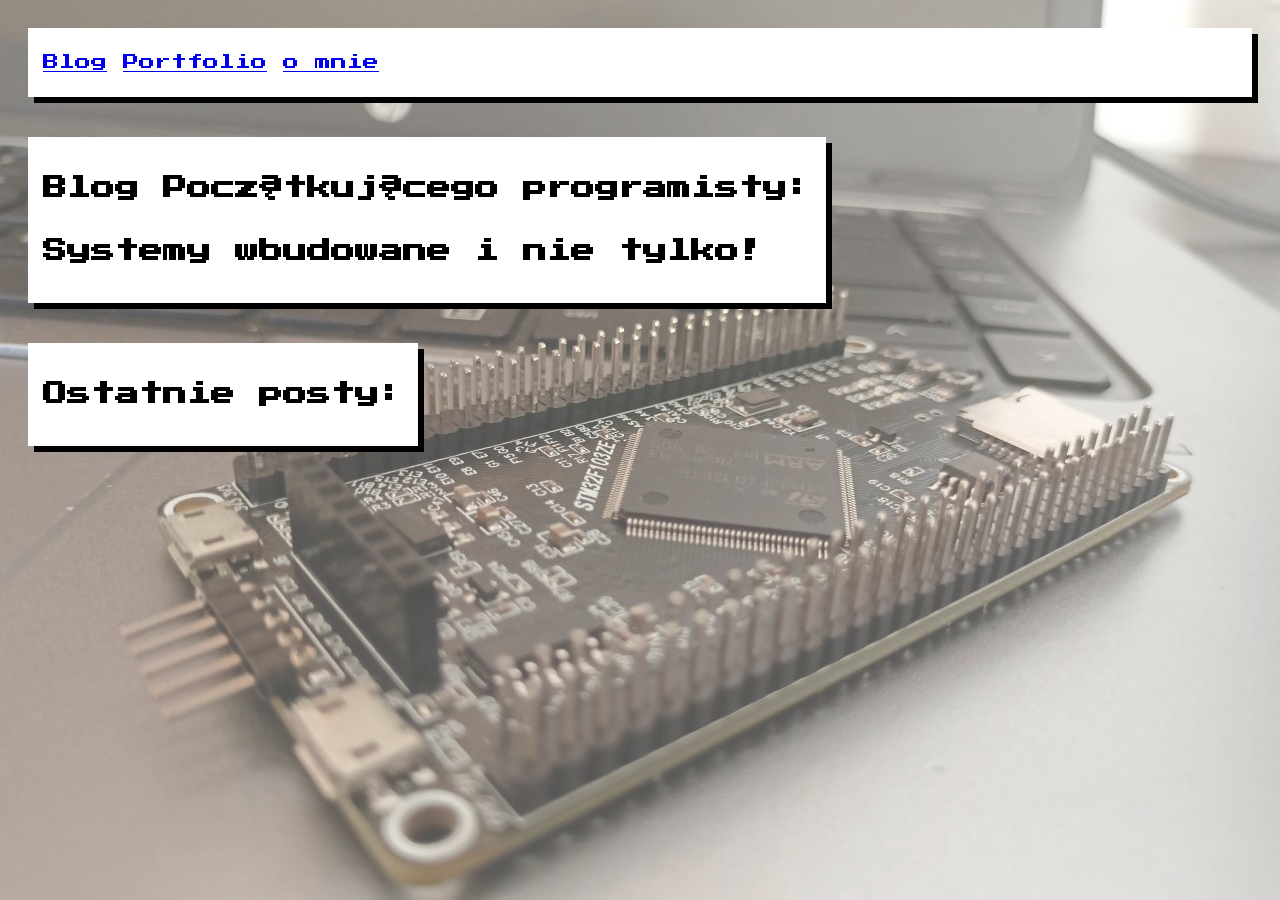
==== index.html @ 2b7c43f4 "Add files via upload" ====
<!--
   index.html
   
   Copyright 2026 Wiktor <Wiktor@DESKTOP-75RQ44F>
   
   This program is free software; you can redistribute it and/or modify
   it under the terms of the GNU General Public License as published by
   the Free Software Foundation; either version 2 of the License, or
   (at your option) any later version.
   
   This program is distributed in the hope that it will be useful,
   but WITHOUT ANY WARRANTY; without even the implied warranty of
   MERCHANTABILITY or FITNESS FOR A PARTICULAR PURPOSE.  See the
   GNU General Public License for more details.
   
   You should have received a copy of the GNU General Public License
   along with this program; if not, write to the Free Software
   Foundation, Inc., 51 Franklin Street, Fifth Floor, Boston,
   MA 02110-1301, USA.
   
   
-->

<!DOCTYPE html PUBLIC "-//W3C//DTD XHTML 1.0 Strict//EN"
	"http://www.w3.org/TR/xhtml1/DTD/xhtml1-strict.dtd">
<html xmlns="http://www.w3.org/1999/xhtml" xml:lang="pl" lang="pl">

<head>
	
	<title>bez nazwy</title>
	<meta http-equiv="content-type" content="text/html;charset=utf-8" />
	<meta name="generator" content="Geany 2.1" />
	<link rel="stylesheet" href="style.css">

</head>


<body>
	<header>
	<nav>
		<a href="/Blog">Blog</a>
		<a href="/Portfolio">Portfolio</a>
		<a href="/omnie">o mnie</a>
	</nav>
	</header>
	<main>
		<section>
			<h1>Blog Początkującego programisty:</h1>
			<h2>Systemy wbudowane i nie tylko!</h2>
		</section>
		
		<section>
			<h2>Ostatnie posty:</h2>
		</section>
	
	
	</main>

</body>



</html>
---- style.css ----
@import url('https://fonts.googleapis.com/css2?family=Press+Start+2P&display=swap');

body{
font-family: 'Press Start 2P',monospace,cursive;
line-height: 1.8;
padding: 20px;
}

body::before{
content: "";
    position: fixed;
    top: 0;
    left: 0;
    width: 100%;
    height: 100%;
    background-image: url("stm32.jpg");
    background-size: cover;       /* Rozciąga obrazek na cały ekran */
    background-position: center;
    opacity: 0.7;                 /* Tutaj sterujesz przejrzystością SAMORODNEGO tła (np. 0.3 = 30%) */
    z-index: -1;
}

header{
background-color: #ffffff;
box-shadow: 6px 6px 0px #000000; /* Pikselowy czarny cień */
color: #000000;
margin-bottom:40px;

display: flex;
justify-content: left;
padding:20px 15px;
}

section{
position:relative;
z-index:1;

background-color: #ffffff;
box-shadow: 6px 6px 0px #000000; /* Pikselowy czarny cień */
color: #000000;
    
margin-bottom:40px;
padding: 10px 15px;

width:fit-content;
}

section:last-child{
	margin-bottom: 0;
}
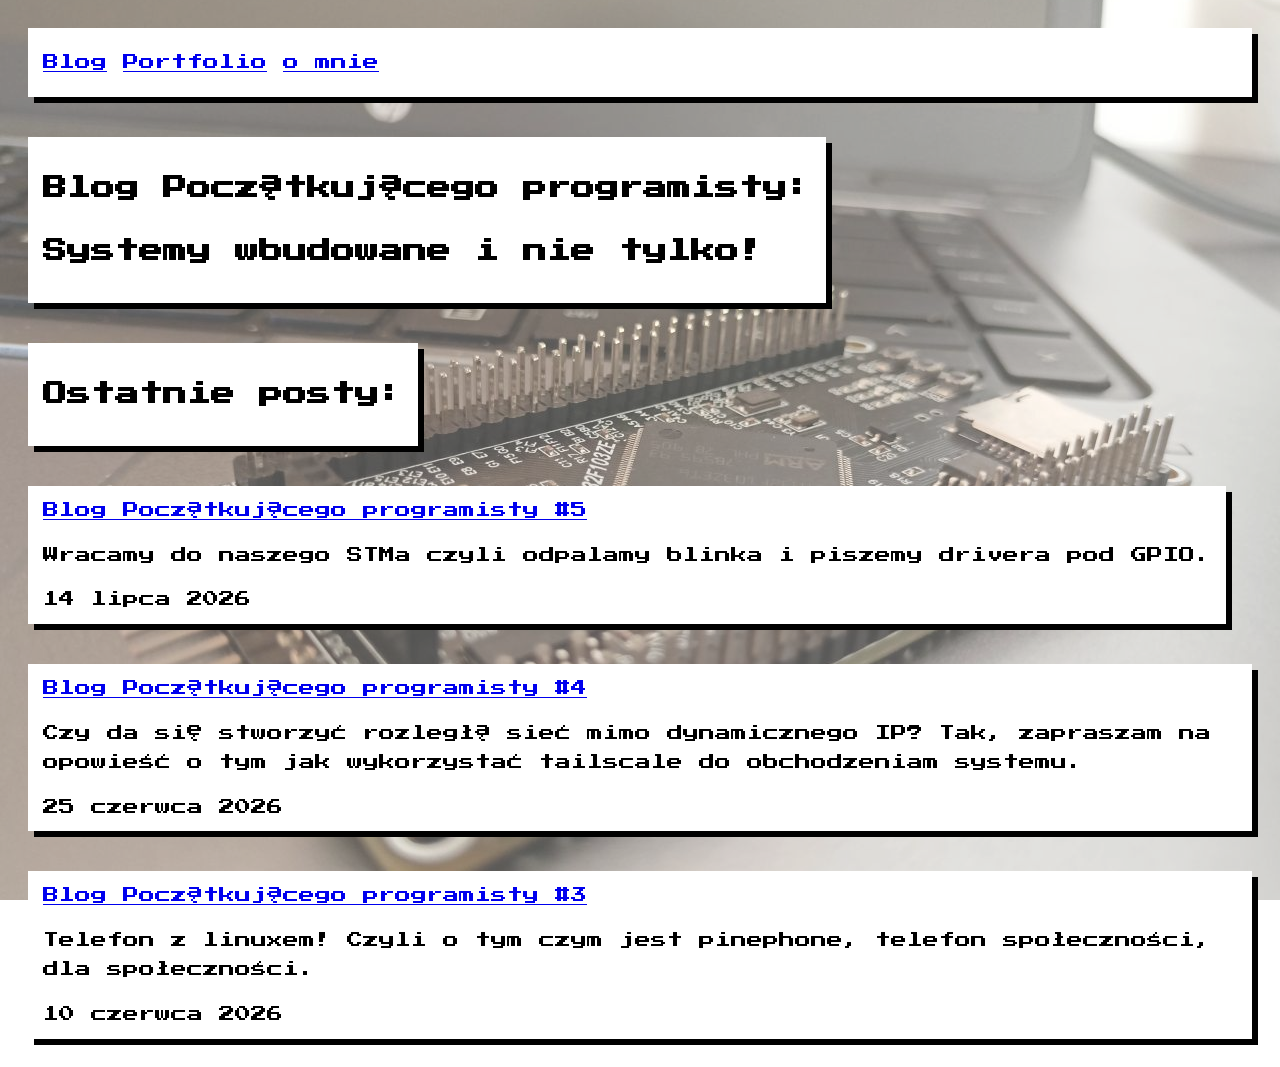
==== commit 8b353962: "Merge c013699b048020d3b97a8210c35f8b652b344a8b into 30c00c21854230c47822fd854d0445172c0f8bee" ====
--- a/index.html
+++ b/index.html
@@ -38,11 +38,12 @@
 <body>
 	<header>
 	<nav>
-		<a href="/Blog">Blog</a>
-		<a href="/Portfolio">Portfolio</a>
-		<a href="/omnie">o mnie</a>
+		<a href="/Blog.html">Blog</a>
+		<a href="/Portfolio.html">Portfolio</a>
+		<a href="/o mnie.html">o mnie</a>
 	</nav>
 	</header>
+	
 	<main>
 		<section>
 			<h1>Blog Początkującego programisty:</h1>
@@ -53,11 +54,33 @@
 			<h2>Ostatnie posty:</h2>
 		</section>
 	
+	<section>
+		<a href="/BPP5.html">Blog Początkującego programisty #5</a>
+		<p>
+			Wracamy do naszego STMa czyli odpalamy blinka i piszemy drivera pod GPIO.
+		</p>
+		14 lipca 2026
+	</section>
+	
+	<section>
+		<a href="/BPP4.html">Blog Początkującego programisty #4</a>
+		<p>
+			Czy da się stworzyć rozległą sieć mimo dynamicznego IP? Tak, zapraszam na opowieść o tym jak wykorzystać tailscale do obchodzeniam systemu.
+		</p>
+		25 czerwca 2026
+	</section>
+	
+	<section>
+		<a href="/BPP3.html">Blog Początkującego programisty #3</a>
+		<p>
+			Telefon z linuxem! Czyli o tym czym jest pinephone, telefon społeczności, dla społeczności.
+		</p>
+		10 czerwca 2026
+	</section>
+	
+
 	
 	</main>
 
 </body>
-
-
-
 </html>
